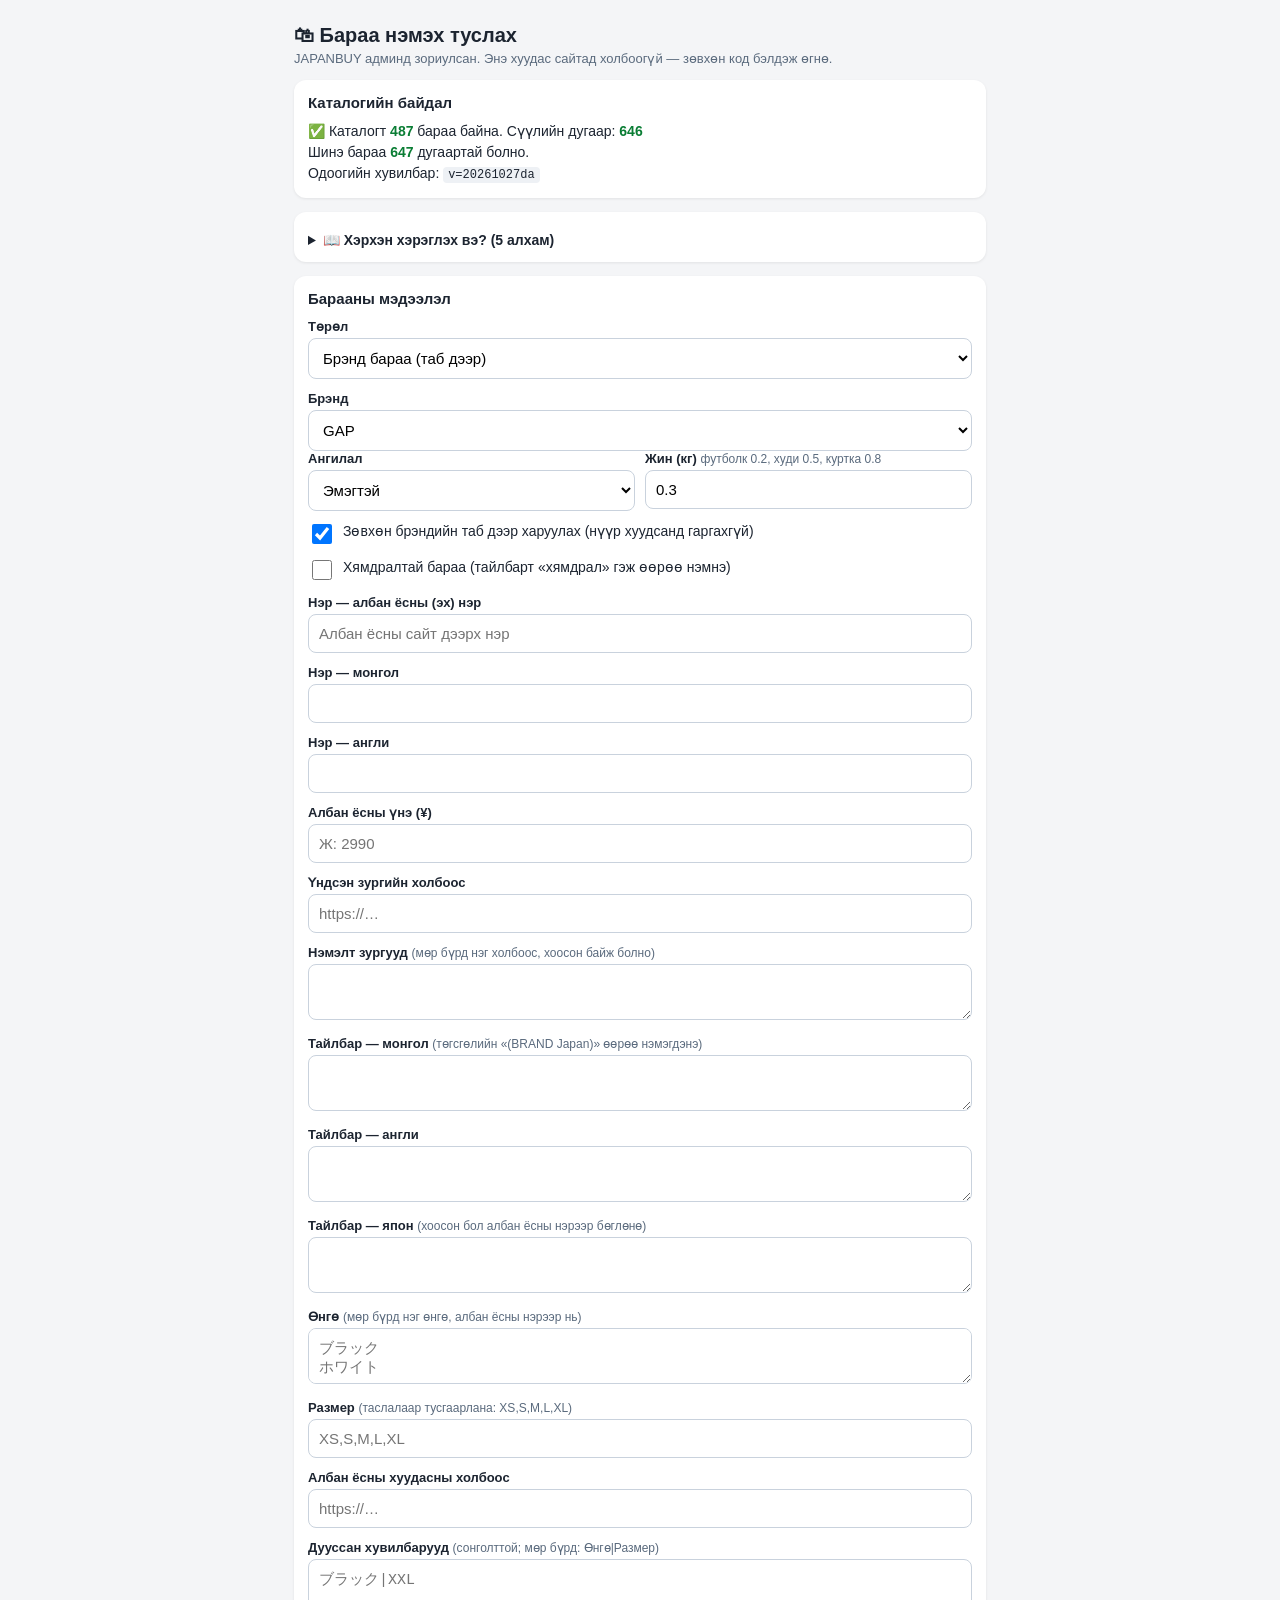
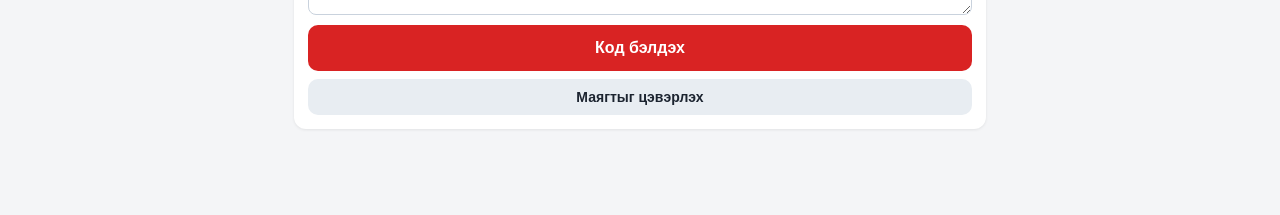
==== add.html @ d893a399 "Add admin helper page add.html: product-add form with auto next-id (no collisions), price +500, colo" ====
<!DOCTYPE html>
<html lang="mn">
<head>
<meta charset="UTF-8">
<meta name="viewport" content="width=device-width, initial-scale=1.0">
<title>Бараа нэмэх туслах — JAPANBUY (админ)</title>
<style>
  * { box-sizing: border-box; }
  body { font-family: -apple-system, "Hiragino Sans", "Noto Sans", sans-serif; margin: 0; background: #f4f5f7; color: #1c2430; }
  .wrap { max-width: 720px; margin: 0 auto; padding: 16px 14px 60px; }
  h1 { font-size: 20px; margin: 8px 0 4px; }
  .sub { color: #5a6a7d; font-size: 13px; margin-bottom: 14px; }
  .card { background: #fff; border-radius: 12px; padding: 14px; margin-bottom: 14px; box-shadow: 0 1px 3px rgba(0,0,0,.08); }
  .card h2 { font-size: 15px; margin: 0 0 10px; }
  .status { font-size: 14px; line-height: 1.5; }
  .status b { color: #0a7d34; }
  .warn { background: #fff6e0; border: 1px solid #f0d48a; border-radius: 8px; padding: 10px; font-size: 13px; line-height: 1.5; }
  label { display: block; font-size: 13px; font-weight: 600; margin: 12px 0 4px; }
  label:first-child { margin-top: 0; }
  .hint { font-weight: 400; color: #5a6a7d; font-size: 12px; }
  input[type=text], input[type=number], select, textarea { width: 100%; padding: 10px; font-size: 15px; border: 1px solid #c9d2dd; border-radius: 8px; background: #fff; }
  textarea { min-height: 56px; resize: vertical; }
  .row { display: flex; gap: 10px; }
  .row > div { flex: 1; }
  .check { display: flex; align-items: flex-start; gap: 8px; margin-top: 12px; font-size: 14px; }
  .check input { width: 20px; height: 20px; margin-top: 1px; }
  .price-out { font-size: 14px; margin-top: 6px; color: #0a7d34; font-weight: 600; }
  #img-preview { max-width: 180px; border-radius: 8px; margin-top: 8px; display: none; }
  .img-msg { font-size: 13px; margin-top: 6px; }
  .btn { display: block; width: 100%; padding: 14px; font-size: 16px; font-weight: 700; border: none; border-radius: 10px; background: #d92323; color: #fff; cursor: pointer; margin-top: 6px; }
  .btn:active { opacity: .85; }
  .btn.secondary { background: #e8edf2; color: #1c2430; font-size: 14px; padding: 10px; }
  .out-block { margin-top: 12px; }
  .out-block .lbl { font-size: 13px; font-weight: 700; margin-bottom: 4px; }
  .out-block textarea { font-family: ui-monospace, Menlo, monospace; font-size: 11.5px; min-height: 64px; background: #f8fafc; }
  .copy-btn { margin-top: 6px; padding: 9px 14px; font-size: 13px; font-weight: 700; border: none; border-radius: 8px; background: #1c2430; color: #fff; cursor: pointer; }
  .steps { font-size: 14px; line-height: 1.65; padding-left: 18px; margin: 8px 0; }
  .steps code, .mono { font-family: ui-monospace, Menlo, monospace; font-size: 12px; background: #eef1f5; padding: 1px 5px; border-radius: 4px; word-break: break-all; }
  .color-row { display: flex; gap: 8px; align-items: center; margin-top: 8px; flex-wrap: wrap; }
  .color-row .cname { font-size: 13px; font-weight: 700; min-width: 110px; word-break: break-all; }
  .color-row input { flex: 1; min-width: 120px; }
  .err { color: #c0392b; font-size: 13px; margin-top: 6px; }
  .ok-note { color: #0a7d34; font-size: 13px; }
  details { margin-top: 6px; }
  summary { font-size: 14px; font-weight: 700; cursor: pointer; }
</style>
</head>
<body>
<div class="wrap">
  <h1>🛍 Бараа нэмэх туслах</h1>
  <div class="sub">JAPANBUY админд зориулсан. Энэ хуудас сайтад холбоогүй — зөвхөн код бэлдэж өгнө.</div>

  <div class="card">
    <h2>Каталогийн байдал</h2>
    <div class="status" id="status">Сайтаас уншиж байна…</div>
    <div id="manual-box" style="display:none; margin-top:10px;">
      <div class="warn">Сайтаас автоматаар уншиж чадсангүй. Доорх хоёр утгыг гараар оруулна уу (одоогийн байдлаар сүүлийн дугаар 646, хувилбар 20261027da).</div>
      <div class="row" style="margin-top:10px;">
        <div><label>Сүүлийн барааны дугаар</label><input type="number" id="manual-maxid" value="646"></div>
        <div><label>Одоогийн хувилбар (v=…)</label><input type="text" id="manual-version" value="20261027da"></div>
      </div>
      <button class="btn secondary" id="manual-apply" type="button">Эдгээрийг хэрэглэх</button>
    </div>
  </div>

  <div class="card">
    <details>
      <summary>📖 Хэрхэн хэрэглэх вэ? (5 алхам)</summary>
      <ol class="steps">
        <li>Доорх маягтыг бөглөнө. Дугаар автоматаар өгөгдөнө — давхцахгүй.</li>
        <li>«Код бэлдэх» товчийг дарна.</li>
        <li>Гарсан кодын хэсгүүдийг нэг нэгээр нь хуулж, зааврын дагуу GitHub дээр script.js болон index.html руу буулгана.</li>
        <li>GitHub дээр «Commit changes» дарна.</li>
        <li>1–2 минут хүлээгээд сайтаа шинэ холбоосоор нээж, шинэ бараагаа шалгана.</li>
      </ol>
    </details>
  </div>

  <div class="card">
    <h2>Барааны мэдээлэл</h2>
    <label>Төрөл</label>
    <select id="f-type">
      <option value="brand">Брэнд бараа (таб дээр)</option>
      <option value="beauty">ГОО САЙХАН хэсэг</option>
      <option value="ginza">GINZA хэсэг</option>
    </select>

    <label id="brand-label">Брэнд</label>
    <select id="f-brand-select">
      <option>GAP</option><option>UNIQLO</option><option>GU</option><option>ZARA</option>
      <option>H&M</option><option>MICHAEL KORS</option><option>COLONY 2139</option><option>AZUL</option>
    </select>
    <input type="text" id="f-brand-text" placeholder="Ж: SHISEIDO, LOUIS VUITTON" style="display:none;">

    <div class="row">
      <div>
        <label>Ангилал</label>
        <select id="f-cat">
          <option value="men">Эрэгтэй</option>
          <option value="women" selected>Эмэгтэй</option>
          <option value="kids">Хүүхэд</option>
        </select>
      </div>
      <div>
        <label>Жин (кг) <span class="hint">футболк 0.2, худи 0.5, куртка 0.8</span></label>
        <input type="number" id="f-weight" step="0.1" min="0" value="0.3">
      </div>
    </div>

    <div class="check" id="brandonly-box"><input type="checkbox" id="f-brandonly" checked><span>Зөвхөн брэндийн таб дээр харуулах (нүүр хуудсанд гаргахгүй)</span></div>
    <div class="check"><input type="checkbox" id="f-sale"><span>Хямдралтай бараа (тайлбарт «хямдрал» гэж өөрөө нэмнэ)</span></div>

    <label>Нэр — албан ёсны (эх) нэр</label>
    <input type="text" id="f-name" placeholder="Албан ёсны сайт дээрх нэр">
    <label>Нэр — монгол</label>
    <input type="text" id="f-namemn">
    <label>Нэр — англи</label>
    <input type="text" id="f-nameen">

    <label>Албан ёсны үнэ (¥)</label>
    <input type="number" id="f-price" min="0" step="1" placeholder="Ж: 2990">
    <div class="price-out" id="price-out"></div>

    <label>Үндсэн зургийн холбоос</label>
    <input type="text" id="f-img" placeholder="https://…">
    <div class="img-msg" id="img-msg"></div>
    <img id="img-preview" alt="Зургийн урьдчилсан харагдац">

    <label>Нэмэлт зургууд <span class="hint">(мөр бүрд нэг холбоос, хоосон байж болно)</span></label>
    <textarea id="f-images"></textarea>

    <label>Тайлбар — монгол <span class="hint">(төгсгөлийн «(BRAND Japan)» өөрөө нэмэгдэнэ)</span></label>
    <textarea id="f-desc"></textarea>
    <label>Тайлбар — англи</label>
    <textarea id="f-descen"></textarea>
    <label>Тайлбар — япон <span class="hint">(хоосон бол албан ёсны нэрээр бөглөнө)</span></label>
    <textarea id="f-descjp"></textarea>

    <label>Өнгө <span class="hint">(мөр бүрд нэг өнгө, албан ёсны нэрээр нь)</span></label>
    <textarea id="f-colors" placeholder="ブラック&#10;ホワイト"></textarea>
    <div id="color-tr-box"></div>

    <label>Размер <span class="hint">(таслалаар тусгаарлана: XS,S,M,L,XL)</span></label>
    <input type="text" id="f-sizes" placeholder="XS,S,M,L,XL">

    <label>Албан ёсны хуудасны холбоос</label>
    <input type="text" id="f-url" placeholder="https://…">

    <label>Дууссан хувилбарууд <span class="hint">(сонголттой; мөр бүрд: Өнгө|Размер)</span></label>
    <textarea id="f-soldout" placeholder="ブラック|XXL"></textarea>

    <div class="err" id="form-err"></div>
    <button class="btn" id="generate" type="button">Код бэлдэх</button>
    <button class="btn secondary" id="reset" type="button" style="margin-top:8px;">Маягтыг цэвэрлэх</button>
  </div>

  <div class="card" id="out-card" style="display:none;">
    <h2>Бэлэн код</h2>
    <div class="ok-note" id="out-note"></div>
    <div id="out-blocks"></div>
    <h2 style="margin-top:18px;">Буулгах заавар</h2>
    <ol class="steps" id="out-steps"></ol>
  </div>
</div>

<script>
'use strict';
const $ = id => document.getElementById(id);
const CAT = { maxId: 0, count: 0, colors: new Set(), lastLine: '', lastEndsComma: true, version: '', loaded: false };
let nextId = null;

function esc(s) { return String(s).replace(/&/g, '&amp;').replace(/</g, '&lt;'); }

async function loadCatalog() {
  try {
    const [s, h] = await Promise.all([
      fetch('script.js', { cache: 'no-store' }).then(r => { if (!r.ok) throw new Error('script'); return r.text(); }),
      fetch('index.html', { cache: 'no-store' }).then(r => { if (!r.ok) throw new Error('index'); return r.text(); })
    ]);
    applyCatalog(s, h);
  } catch (e) {
    $('status').innerHTML = '⚠️ Сайтаас уншиж чадсангүй.';
    $('manual-box').style.display = 'block';
  }
}

function applyCatalog(s, h) {
  const idRe = /\{\s*(?:"id"|id)\s*:\s*(\d+)/g;
  let m, maxId = 0, count = 0;
  while ((m = idRe.exec(s)) !== null) { const v = parseInt(m[1], 10); count++; if (v > maxId) maxId = v; }
  const keyRe = /"([^"]+)"\s*:\s*\{\s*"mn"\s*:/g;
  const colors = new Set();
  while ((m = keyRe.exec(s)) !== null) colors.add(m[1]);
  const lineRe = new RegExp('^.*\\{\\s*(?:"id"|id)\\s*:\\s*' + maxId + '\\b.*$', 'm');
  const lm = s.match(lineRe);
  const lastLine = lm ? lm[0] : '';
  const vm = h.match(/script\.js\?v=([0-9a-z]+)/i);
  CAT.maxId = maxId; CAT.count = count; CAT.colors = colors;
  CAT.lastLine = lastLine; CAT.lastEndsComma = /,\s*$/.test(lastLine);
  CAT.version = vm ? vm[1] : '';
  CAT.loaded = true;
  nextId = maxId + 1;
  renderStatus();
}

function renderStatus() {
  $('status').innerHTML = '✅ Каталогт <b>' + CAT.count + '</b> бараа байна. Сүүлийн дугаар: <b>' + CAT.maxId + '</b>' +
    '<br>Шинэ бараа <b>' + nextId + '</b> дугаартай болно.' +
    (CAT.version ? '<br>Одоогийн хувилбар: <span class="mono">v=' + esc(CAT.version) + '</span>' : '');
}

$('manual-apply').addEventListener('click', () => {
  const mx = parseInt($('manual-maxid').value, 10);
  if (!mx) { alert('Сүүлийн дугаарыг оруулна уу'); return; }
  CAT.maxId = mx; CAT.count = 0; CAT.version = $('manual-version').value.trim();
  CAT.lastLine = ''; CAT.lastEndsComma = true; CAT.loaded = true;
  nextId = mx + 1;
  $('manual-box').style.display = 'none';
  renderStatus();
});

// ---- type / brand switching ----
$('f-type').addEventListener('change', () => {
  const t = $('f-type').value;
  const isBrand = t === 'brand';
  $('f-brand-select').style.display = isBrand ? 'block' : 'none';
  $('f-brand-text').style.display = isBrand ? 'none' : 'block';
  $('brandonly-box').style.display = isBrand ? 'flex' : 'none';
  const cat = $('f-cat');
  if (t === 'beauty') cat.innerHTML = '<option value="skin">Арьс арчилгаа</option><option value="makeup">Нүүр будалт</option><option value="sun">Нарны хамгаалалт</option>';
  else cat.innerHTML = '<option value="men">Эрэгтэй</option><option value="women" selected>Эмэгтэй</option><option value="kids">Хүүхэд</option>';
});
function brandVal() {
  return $('f-type').value === 'brand' ? $('f-brand-select').value : $('f-brand-text').value.trim();
}

// ---- price preview ----
$('f-price').addEventListener('input', () => {
  const v = parseInt($('f-price').value, 10);
  $('price-out').textContent = v > 0 ? 'Сайт дээр: ¥' + (v + 500).toLocaleString('en-US') + ' болно (албан ёсны үнэ + ¥500)' : '';
});

// ---- image test ----
let imgOk = null;
$('f-img').addEventListener('change', () => {
  const url = $('f-img').value.trim();
  const img = $('img-preview'), msg = $('img-msg');
  imgOk = null;
  if (!url) { img.style.display = 'none'; msg.textContent = ''; return; }
  msg.textContent = 'Зургийг шалгаж байна…'; msg.style.color = '#5a6a7d';
  const t = new Image();
  t.onload = () => { imgOk = true; img.src = url; img.style.display = 'block'; msg.textContent = '✅ Зураг ачаалагдаж байна'; msg.style.color = '#0a7d34'; };
  t.onerror = () => { imgOk = false; img.style.display = 'none'; msg.textContent = '⚠️ Зураг ачаалагдахгүй байна — холбоосоо шалгана уу'; msg.style.color = '#c0392b'; };
  t.src = url;
});

// ---- color translation rows ----
function parseColors() {
  return $('f-colors').value.split('\n').map(x => x.trim()).filter(Boolean);
}
function renderColorRows() {
  const box = $('color-tr-box');
  const colors = parseColors();
  const missing = colors.filter(c => !CAT.colors.has(c));
  if (!colors.length || !CAT.loaded) { box.innerHTML = ''; return; }
  if (!missing.length) { box.innerHTML = '<div class="ok-note" style="margin-top:8px;">✅ Бүх өнгөний орчуулга өмнө нь байгаа.</div>'; return; }
  box.innerHTML = '<label>Шинэ өнгөний орчуулга</label>' + missing.map(c =>
    '<div class="color-row"><span class="cname">' + esc(c) + '</span>' +
    '<input type="text" placeholder="Монгол нэр" data-color="' + esc(c) + '" data-lang="mn">' +
    '<input type="text" placeholder="Англи нэр" data-color="' + esc(c) + '" data-lang="en"></div>').join('');
}
$('f-colors').addEventListener('change', renderColorRows);

// ---- version increment (…da -> …db) ----
function nextVersion(v) {
  const m = v.match(/^(.*?)(\d*)([a-z])([a-z])$/i);
  if (!m) return '';
  let a = m[3].toLowerCase().charCodeAt(0) - 97, b = m[4].toLowerCase().charCodeAt(0) - 97;
  b++; if (b > 25) { b = 0; a++; } if (a > 25) return '';
  return m[1] + m[2] + String.fromCharCode(97 + a) + String.fromCharCode(97 + b);
}

function splitList(txt, sep) { return txt.split(sep).map(x => x.trim()).filter(Boolean); }

// ---- generate ----
$('generate').addEventListener('click', () => {
  const err = $('form-err'); err.textContent = '';
  if (nextId === null) { err.textContent = 'Эхлээд каталогийн байдлыг уншуулна уу (эсвэл гараар оруулна уу).'; return; }
  const type = $('f-type').value;
  const brand = brandVal();
  const cat = $('f-cat').value;
  const name = $('f-name').value.trim();
  const nameMn = $('f-namemn').value.trim();
  const nameEn = $('f-nameen').value.trim();
  const official = parseInt($('f-price').value, 10);
  const weight = parseFloat($('f-weight').value) || 0.3;
  const img = $('f-img').value.trim();
  const url = $('f-url').value.trim();
  const colors = parseColors();
  const sizes = splitList($('f-sizes').value, ',');
  const problems = [];
  if (!brand) problems.push('брэнд');
  if (!name) problems.push('албан ёсны нэр');
  if (!nameMn) problems.push('монгол нэр');
  if (!nameEn) problems.push('англи нэр');
  if (!official || official <= 0) problems.push('албан ёсны үнэ');
  if (!img) problems.push('зургийн холбоос');
  if (!url) problems.push('албан ёсны хуудасны холбоос');
  if (!colors.length) problems.push('өнгө');
  if (!sizes.length) problems.push('размер');
  if (problems.length) { err.textContent = 'Дутуу байна: ' + problems.join(', '); return; }

  const sale = $('f-sale').checked;
  const suffixMn = ' (' + brand + ' Japan' + (sale ? ', хямдрал' : '') + ')';
  const suffixEn = ' (' + brand + ' Japan' + (sale ? ', sale' : '') + ')';
  const suffixJp = '（' + brand + ' Japan' + (sale ? '、セール' : '') + '）';
  const withSuffix = (txt, suf) => { txt = (txt || '').trim(); if (!txt) return ''; return txt.includes('Japan') ? txt : txt + suf; };
  const desc = withSuffix($('f-desc').value, suffixMn);
  const descEn = withSuffix($('f-descen').value, suffixEn);
  const descJp = withSuffix($('f-descjp').value || name, suffixJp);
  const images = [img, ...splitList($('f-images').value, '\n')].filter((v, i, a) => a.indexOf(v) === i);

  const p = {};
  p.id = nextId; p.brand = brand; p.cat = cat;
  if (type !== 'brand') p.sec = type;
  if (type === 'brand' && $('f-brandonly').checked) p.brandOnly = true;
  p.name = name; p.nameMn = nameMn; p.nameEn = nameEn;
  p.price = official + 500; p.weightKg = weight; p.img = img;
  p.desc = desc; p.descEn = descEn; p.descJp = descJp;
  p.colors = colors; p.url = url; p.sizes = sizes; p.images = images;
  const productLine = JSON.stringify(p) + ',';

  // color translations for new colors
  const trInputs = {};
  document.querySelectorAll('#color-tr-box input[data-color]').forEach(inp => {
    trInputs[inp.dataset.color] = trInputs[inp.dataset.color] || {};
    trInputs[inp.dataset.color][inp.dataset.lang] = inp.value.trim();
  });
  const newColors = colors.filter(c => !CAT.colors.has(c));
  const unfilled = newColors.filter(c => !trInputs[c] || !trInputs[c].mn);
  let assignLine = '';
  if (newColors.length && !unfilled.length) {
    const entries = newColors.map(c => JSON.stringify(c) + ': {"mn":' + JSON.stringify(trInputs[c].mn) + ',"en":' + JSON.stringify(trInputs[c].en || c) + '}').join(', ');
    assignLine = 'Object.assign(COLOR_TR, {' + entries + '});';
  }

  // sold-out variants
  const soldLines = splitList($('f-soldout').value, '\n');
  const badSold = soldLines.filter(v => { const parts = v.split('|'); return parts.length !== 2 || !colors.includes(parts[0].trim()) || !sizes.includes(parts[1].trim()); });
  let registryLine = '';
  if (soldLines.length && !badSold.length) {
    registryLine = '    ' + nextId + ': { variants: [' + soldLines.map(v => JSON.stringify(v.replace(/\s*\|\s*/, '|'))).join(',') + '] },';
  }

  // outputs
  const blocks = [];
  blocks.push({ title: '1) Барааны мөр — script.js руу', text: productLine });
  if (assignLine) blocks.push({ title: '2) Өнгөний орчуулга — script.js руу', text: assignLine });
  if (registryLine) blocks.push({ title: '3) Дууссан хувилбар — script.js руу', text: registryLine });

  const nv = CAT.version ? nextVersion(CAT.version) : '';
  const steps = [];
  steps.push('GitHub дээр <b>BaTo9/J-buy</b> санг нээж, <span class="mono">script.js</span> файлыг нээнэ. Засварлах (харандаа) товчийг дарна.');
  steps.push('Барааны мөрийг: сүүлийн барааны мөрний <b>доод талд</b> шинэ мөрөнд буулгана.' + (CAT.lastLine ? ' Сүүлийн мөр одоо: <span class="mono">' + esc(CAT.lastLine.slice(0, 60)) + '…</span>' : '') + (!CAT.lastEndsComma ? ' ⚠️ Тэр мөр таслалаар төгсөөгүй бол төгсгөлд нь <b>таслал (,)</b> нэмээрэй.' : ''));
  if (assignLine) steps.push('Өнгөний орчуулгыг: <span class="mono">COLOR_TR</span> гэж хайж, тэр мөрний <b>доод талд</b> шинэ мөрөнд буулгана.');
  if (registryLine) steps.push('Дууссан хувилбарыг: <span class="mono">SOLD_OUT_VARIANTS</span> гэж хайж, тэр мөрний <b>доод талд</b> шинэ мөрөнд буулгана.');
  if (nv) steps.push('<span class="mono">index.html</span> файлыг нээж, <span class="mono">v=' + esc(CAT.version) + '</span> гэгийг <span class="mono">v=' + esc(nv) + '</span> болгож өөрчилнө (сайт шинэ хувилбарыг татахын тулд).');
  steps.push('«Commit changes» дарна. 1–2 минутын дараа сайтаа нээж, шинэ бараагаа шалгана (хуучин хувилбар харагдаж байвал хуудсыг дахин ачаална).');

  $('out-blocks').innerHTML = blocks.map((b, i) =>
    '<div class="out-block"><div class="lbl">' + esc(b.title) + '</div>' +
    '<textarea readonly id="out-' + i + '">' + esc(b.text) + '</textarea>' +
    '<button class="copy-btn" type="button" data-copy="' + i + '">Хуулах</button></div>').join('');
  $('out-steps').innerHTML = steps.map(s => '<li>' + s + '</li>').join('');
  const notes = [];
  notes.push('✅ ' + nextId + ' дугаартай бараа бэлэн боллоо: ' + nameMn + ' (' + brand + ') — сайт дээр ¥' + (official + 500).toLocaleString('en-US'));
  if (imgOk === false) notes.push('⚠️ Зургийн холбоос ачаалагдахгүй байсан — шалгасан эсэхээ нягтална уу.');
  if (unfilled.length) notes.push('⚠️ Эдгээр өнгөний монгол орчуулга дутуу тул орчуулгын мөр гарсангүй: ' + unfilled.join(', ') + '. Өнгөний орчуулгыг бөглөөд дахин «Код бэлдэх» дарна уу.');
  if (badSold.length) notes.push('⚠️ Дууссан хувилбарын мөр буруу бичигдсэн тул гарсангүй: ' + badSold.join(', ') + ' («Өнгө|Размер» хэлбэрээр, өнгө/размер нь дээрх жагсаалтад байх ёстой).');
  $('out-note').innerHTML = notes.map(esc).join('<br>');
  $('out-card').style.display = 'block';
  $('out-card').scrollIntoView({ behavior: 'smooth' });

  document.querySelectorAll('[data-copy]').forEach(btn => btn.addEventListener('click', async () => {
    const ta = $('out-' + btn.dataset.copy);
    ta.select();
    try { await navigator.clipboard.writeText(ta.value); btn.textContent = '✅ Хуулагдлаа'; }
    catch (e) { document.execCommand('copy'); btn.textContent = '✅ Хуулагдлаа'; }
    setTimeout(() => { btn.textContent = 'Хуулах'; }, 2000);
  }));

  // reserve the id + colors for the next product in this session
  colors.forEach(c => CAT.colors.add(c));
  CAT.count++; CAT.maxId = nextId; nextId++;
  renderStatus();
});

$('reset').addEventListener('click', () => {
  ['f-name', 'f-namemn', 'f-nameen', 'f-price', 'f-img', 'f-images', 'f-desc', 'f-descen', 'f-descjp', 'f-colors', 'f-sizes', 'f-url', 'f-soldout'].forEach(id => { $(id).value = ''; });
  $('f-sale').checked = false;
  $('price-out').textContent = ''; $('img-msg').textContent = ''; $('img-preview').style.display = 'none';
  $('color-tr-box').innerHTML = ''; $('form-err').textContent = '';
  window.scrollTo({ top: 0, behavior: 'smooth' });
});

loadCatalog();
</script>
</body>
</html>
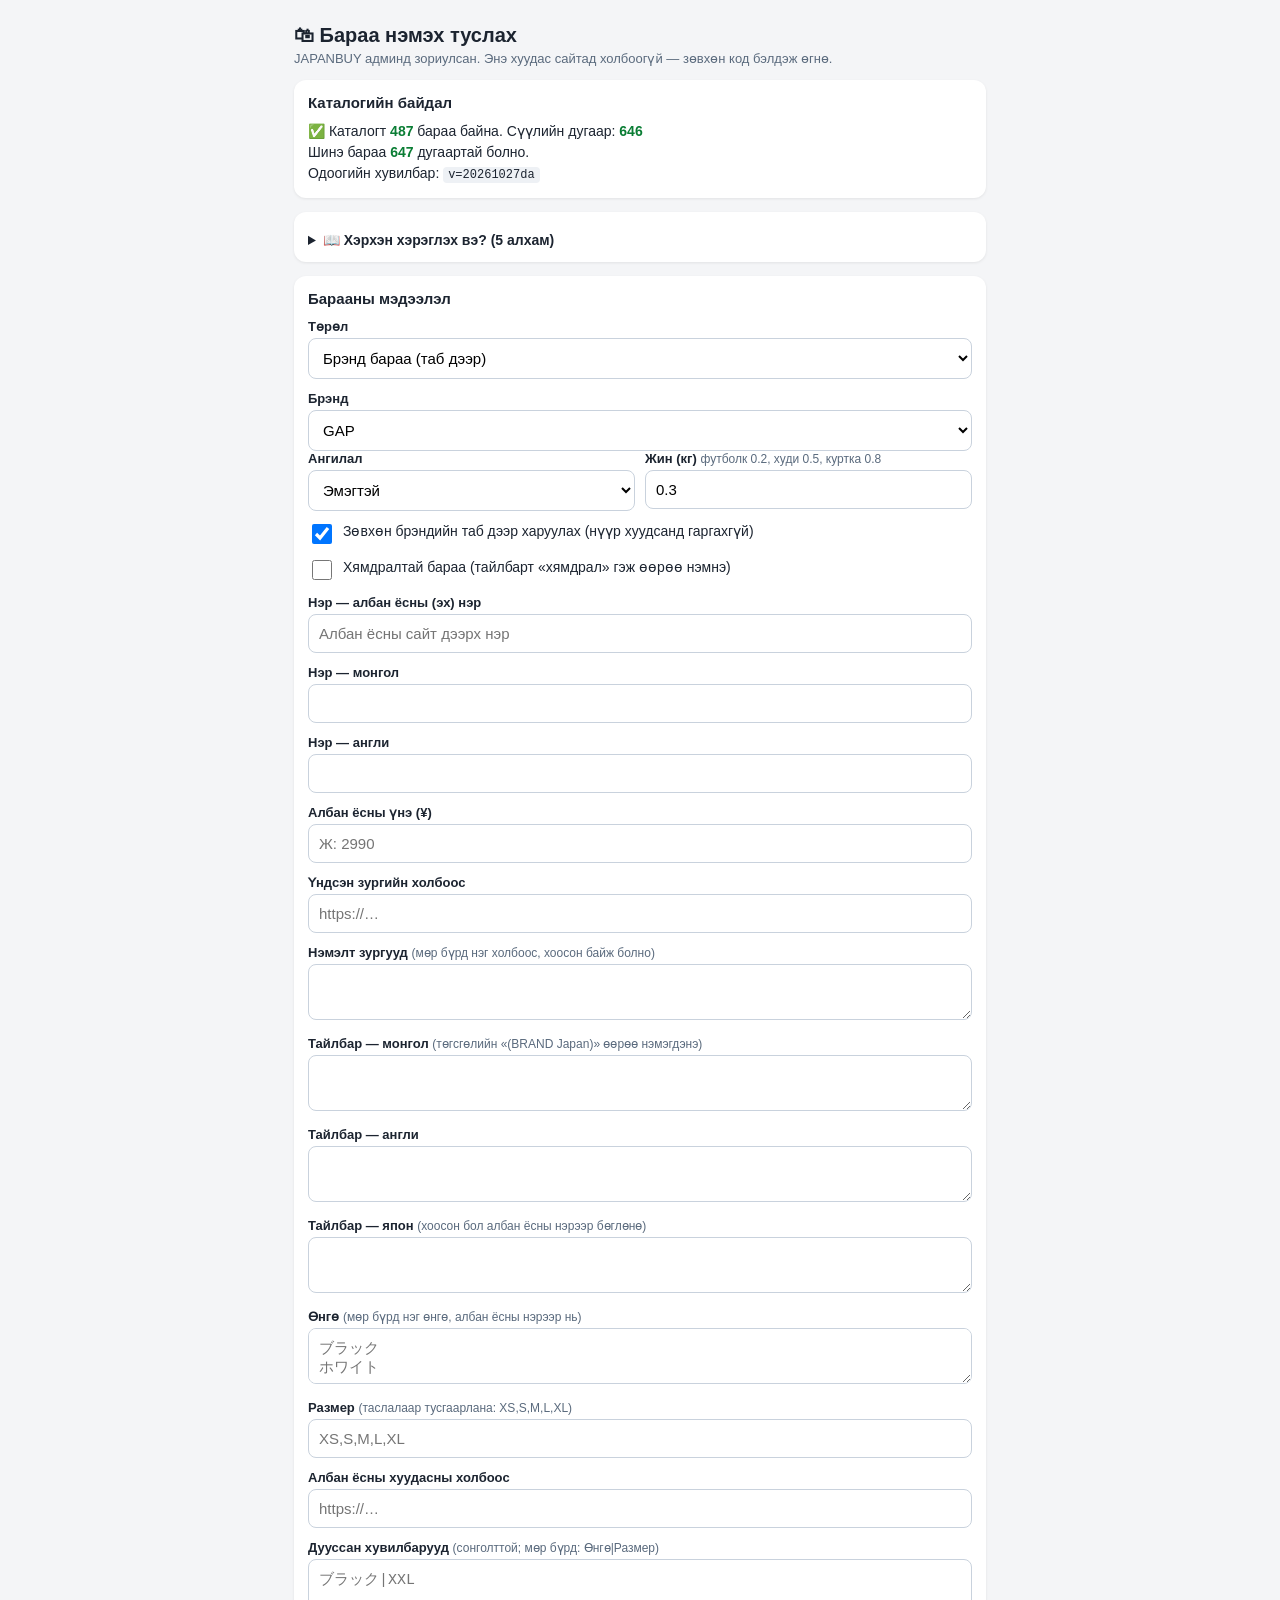
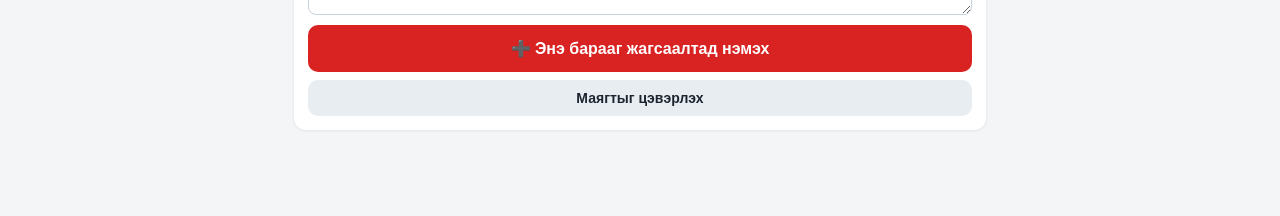
==== commit e428b630: "add.html: batch add — queue multiple products, one combined code output and one commit" ====
--- a/add.html
+++ b/add.html
@@ -43,6 +43,9 @@
   .ok-note { color: #0a7d34; font-size: 13px; }
   details { margin-top: 6px; }
   summary { font-size: 14px; font-weight: 700; cursor: pointer; }
+  .q-row { display: flex; align-items: center; gap: 8px; padding: 9px 10px; background: #f8fafc; border: 1px solid #e3e9f0; border-radius: 8px; margin-top: 8px; font-size: 14px; }
+  .q-row .q-info { flex: 1; line-height: 1.4; }
+  .q-row .q-del { border: none; background: #fdecec; color: #c0392b; font-size: 14px; font-weight: 700; border-radius: 8px; padding: 7px 11px; cursor: pointer; }
 </style>
 </head>
 <body>
@@ -67,11 +70,11 @@
     <details>
       <summary>📖 Хэрхэн хэрэглэх вэ? (5 алхам)</summary>
       <ol class="steps">
-        <li>Доорх маягтыг бөглөнө. Дугаар автоматаар өгөгдөнө — давхцахгүй.</li>
-        <li>«Код бэлдэх» товчийг дарна.</li>
-        <li>Гарсан кодын хэсгүүдийг нэг нэгээр нь хуулж, зааврын дагуу GitHub дээр script.js болон index.html руу буулгана.</li>
-        <li>GitHub дээр «Commit changes» дарна.</li>
-        <li>1–2 минут хүлээгээд сайтаа шинэ холбоосоор нээж, шинэ бараагаа шалгана.</li>
+        <li>Маягтыг бөглөж, «Жагсаалтад нэмэх» дарна. Дугаар автоматаар, дарааллаараа өгөгдөнө — давхцахгүй.</li>
+        <li>Өөр бараа байвал маягтыг дахин бөглөж нэмнэ — хэдэн ч бараа болно.</li>
+        <li>Бүх бараагаа нэмсний дараа «Бүх кодыг бэлдэх» дарна.</li>
+        <li>Гарсан кодын хэсгүүдийг хуулж, зааврын дагуу GitHub дээр script.js болон index.html руу буулгаад, «Commit changes» дарна.</li>
+        <li>1–2 минут хүлээгээд сайтаа шинэ холбоосоор нээж, шинэ бараануудаа шалгана.</li>
       </ol>
     </details>
   </div>
@@ -150,8 +153,16 @@
     <textarea id="f-soldout" placeholder="ブラック|XXL"></textarea>
 
     <div class="err" id="form-err"></div>
-    <button class="btn" id="generate" type="button">Код бэлдэх</button>
+    <button class="btn" id="add-to-queue" type="button">➕ Энэ барааг жагсаалтад нэмэх</button>
     <button class="btn secondary" id="reset" type="button" style="margin-top:8px;">Маягтыг цэвэрлэх</button>
+  </div>
+
+  <div class="card" id="queue-card" style="display:none;">
+    <h2>Нэмэх барааны жагсаалт</h2>
+    <div id="queue-list"></div>
+    <div class="hint" style="margin:8px 0;">Жагсаалтаас хассаны дугаар хоосон үлдэнэ — энэ нь зүгээр, дугаар давхцахгүй байх нь чухал.</div>
+    <button class="btn" id="generate-all" type="button">📋 Бүх кодыг бэлдэх</button>
+    <button class="btn secondary" id="clear-queue" type="button" style="margin-top:8px;">Жагсаалтыг цэвэрлэх</button>
   </div>
 
   <div class="card" id="out-card" style="display:none;">
@@ -168,6 +179,8 @@
 const $ = id => document.getElementById(id);
 const CAT = { maxId: 0, count: 0, colors: new Set(), lastLine: '', lastEndsComma: true, version: '', loaded: false };
 let nextId = null;
+const QUEUE = [];        // collected products waiting for code generation
+const sessionTr = {};    // color -> {mn, en} translations entered this session
 
 function esc(s) { return String(s).replace(/&/g, '&amp;').replace(/</g, '&lt;'); }
 
@@ -206,6 +219,7 @@
 function renderStatus() {
   $('status').innerHTML = '✅ Каталогт <b>' + CAT.count + '</b> бараа байна. Сүүлийн дугаар: <b>' + CAT.maxId + '</b>' +
     '<br>Шинэ бараа <b>' + nextId + '</b> дугаартай болно.' +
+    (QUEUE.length ? '<br>Жагсаалтад <b>' + QUEUE.length + '</b> бараа хүлээж байна.' : '') +
     (CAT.version ? '<br>Одоогийн хувилбар: <span class="mono">v=' + esc(CAT.version) + '</span>' : '');
 }
 
@@ -266,8 +280,8 @@
   if (!missing.length) { box.innerHTML = '<div class="ok-note" style="margin-top:8px;">✅ Бүх өнгөний орчуулга өмнө нь байгаа.</div>'; return; }
   box.innerHTML = '<label>Шинэ өнгөний орчуулга</label>' + missing.map(c =>
     '<div class="color-row"><span class="cname">' + esc(c) + '</span>' +
-    '<input type="text" placeholder="Монгол нэр" data-color="' + esc(c) + '" data-lang="mn">' +
-    '<input type="text" placeholder="Англи нэр" data-color="' + esc(c) + '" data-lang="en"></div>').join('');
+    '<input type="text" placeholder="Монгол нэр" data-color="' + esc(c) + '" data-lang="mn" value="' + esc((sessionTr[c] || {}).mn || '') + '">' +
+    '<input type="text" placeholder="Англи нэр" data-color="' + esc(c) + '" data-lang="en" value="' + esc((sessionTr[c] || {}).en || '') + '"></div>').join('');
 }
 $('f-colors').addEventListener('change', renderColorRows);
 
@@ -282,10 +296,17 @@
 
 function splitList(txt, sep) { return txt.split(sep).map(x => x.trim()).filter(Boolean); }
 
-// ---- generate ----
-$('generate').addEventListener('click', () => {
+function clearForm(keepSelections) {
+  ['f-name', 'f-namemn', 'f-nameen', 'f-price', 'f-img', 'f-images', 'f-desc', 'f-descen', 'f-descjp', 'f-colors', 'f-sizes', 'f-url', 'f-soldout'].forEach(id => { $(id).value = ''; });
+  if (!keepSelections) $('f-sale').checked = false;
+  $('price-out').textContent = ''; $('img-msg').textContent = ''; $('img-preview').style.display = 'none';
+  $('color-tr-box').innerHTML = ''; imgOk = null;
+}
+
+// ---- collect one product from the form into the queue ----
+function collectProduct() {
   const err = $('form-err'); err.textContent = '';
-  if (nextId === null) { err.textContent = 'Эхлээд каталогийн байдлыг уншуулна уу (эсвэл гараар оруулна уу).'; return; }
+  if (nextId === null) { err.textContent = 'Эхлээд каталогийн байдлыг уншуулна уу (эсвэл гараар оруулна уу).'; return null; }
   const type = $('f-type').value;
   const brand = brandVal();
   const cat = $('f-cat').value;
@@ -308,16 +329,35 @@
   if (!url) problems.push('албан ёсны хуудасны холбоос');
   if (!colors.length) problems.push('өнгө');
   if (!sizes.length) problems.push('размер');
-  if (problems.length) { err.textContent = 'Дутуу байна: ' + problems.join(', '); return; }
+  if (problems.length) { err.textContent = 'Дутуу байна: ' + problems.join(', '); return null; }
+
+  // color translations (must be filled for catalog-new colors)
+  const trInputs = {};
+  document.querySelectorAll('#color-tr-box input[data-color]').forEach(inp => {
+    trInputs[inp.dataset.color] = trInputs[inp.dataset.color] || {};
+    trInputs[inp.dataset.color][inp.dataset.lang] = inp.value.trim();
+  });
+  const colorTr = {};
+  const unfilled = [];
+  for (const c of colors) {
+    if (CAT.colors.has(c)) continue;
+    const mn = (trInputs[c] && trInputs[c].mn) || (sessionTr[c] && sessionTr[c].mn) || '';
+    const en = (trInputs[c] && trInputs[c].en) || (sessionTr[c] && sessionTr[c].en) || '';
+    if (!mn) { unfilled.push(c); continue; }
+    colorTr[c] = { mn, en: en || c };
+  }
+  if (unfilled.length) { err.textContent = 'Эдгээр өнгөний монгол орчуулгыг бөглөнө үү: ' + unfilled.join(', ') + ' (өнгөний доорх орчуулгын мөрнүүдийг харна уу)'; renderColorRows(); return null; }
+
+  // sold-out variants
+  const soldLines = splitList($('f-soldout').value, '\n');
+  const badSold = soldLines.filter(v => { const parts = v.split('|'); return parts.length !== 2 || !colors.includes(parts[0].trim()) || !sizes.includes(parts[1].trim()); });
+  if (badSold.length) { err.textContent = 'Дууссан хувилбар буруу байна: ' + badSold.join(', ') + ' («Өнгө|Размер» хэлбэрээр, өнгө/размер нь дээрх жагсаалтад байх ёстой)'; return null; }
 
   const sale = $('f-sale').checked;
   const suffixMn = ' (' + brand + ' Japan' + (sale ? ', хямдрал' : '') + ')';
   const suffixEn = ' (' + brand + ' Japan' + (sale ? ', sale' : '') + ')';
   const suffixJp = '（' + brand + ' Japan' + (sale ? '、セール' : '') + '）';
   const withSuffix = (txt, suf) => { txt = (txt || '').trim(); if (!txt) return ''; return txt.includes('Japan') ? txt : txt + suf; };
-  const desc = withSuffix($('f-desc').value, suffixMn);
-  const descEn = withSuffix($('f-descen').value, suffixEn);
-  const descJp = withSuffix($('f-descjp').value || name, suffixJp);
   const images = [img, ...splitList($('f-images').value, '\n')].filter((v, i, a) => a.indexOf(v) === i);
 
   const p = {};
@@ -326,57 +366,87 @@
   if (type === 'brand' && $('f-brandonly').checked) p.brandOnly = true;
   p.name = name; p.nameMn = nameMn; p.nameEn = nameEn;
   p.price = official + 500; p.weightKg = weight; p.img = img;
-  p.desc = desc; p.descEn = descEn; p.descJp = descJp;
+  p.desc = withSuffix($('f-desc').value, suffixMn);
+  p.descEn = withSuffix($('f-descen').value, suffixEn);
+  p.descJp = withSuffix($('f-descjp').value || name, suffixJp);
   p.colors = colors; p.url = url; p.sizes = sizes; p.images = images;
-  const productLine = JSON.stringify(p) + ',';
-
-  // color translations for new colors
-  const trInputs = {};
-  document.querySelectorAll('#color-tr-box input[data-color]').forEach(inp => {
-    trInputs[inp.dataset.color] = trInputs[inp.dataset.color] || {};
-    trInputs[inp.dataset.color][inp.dataset.lang] = inp.value.trim();
-  });
-  const newColors = colors.filter(c => !CAT.colors.has(c));
-  const unfilled = newColors.filter(c => !trInputs[c] || !trInputs[c].mn);
-  let assignLine = '';
-  if (newColors.length && !unfilled.length) {
-    const entries = newColors.map(c => JSON.stringify(c) + ': {"mn":' + JSON.stringify(trInputs[c].mn) + ',"en":' + JSON.stringify(trInputs[c].en || c) + '}').join(', ');
-    assignLine = 'Object.assign(COLOR_TR, {' + entries + '});';
+
+  const item = {
+    id: nextId, nameMn, brand, price: p.price, imgOk,
+    productLine: JSON.stringify(p) + ',',
+    registryLine: soldLines.length ? '    ' + nextId + ': { variants: [' + soldLines.map(v => JSON.stringify(v.replace(/\s*\|\s*/, '|'))).join(',') + '] },' : '',
+    colorTr
+  };
+  for (const [c, v] of Object.entries(colorTr)) if (!sessionTr[c]) sessionTr[c] = v;
+  QUEUE.push(item);
+  CAT.count++; CAT.maxId = nextId; nextId++;
+  renderStatus();
+  return item;
+}
+
+function renderQueue() {
+  const card = $('queue-card');
+  if (!QUEUE.length) { card.style.display = 'none'; return; }
+  card.style.display = 'block';
+  $('queue-list').innerHTML = QUEUE.map((it, i) =>
+    '<div class="q-row"><div class="q-info"><b>' + it.id + '</b> — ' + esc(it.nameMn) + ' (' + esc(it.brand) + ')<br>¥' + it.price.toLocaleString('en-US') + '</div>' +
+    '<button class="q-del" type="button" data-del="' + i + '">✕ Хасах</button></div>').join('');
+  $('generate-all').textContent = '📋 Бүх кодыг бэлдэх (' + QUEUE.length + ' бараа)';
+  document.querySelectorAll('[data-del]').forEach(btn => btn.addEventListener('click', () => {
+    QUEUE.splice(parseInt(btn.dataset.del, 10), 1);
+    CAT.count--;
+    renderQueue(); renderStatus();
+  }));
+}
+
+$('add-to-queue').addEventListener('click', () => {
+  const item = collectProduct();
+  if (!item) return;
+  renderQueue();
+  clearForm(true);
+  $('queue-card').scrollIntoView({ behavior: 'smooth', block: 'center' });
+});
+
+$('clear-queue').addEventListener('click', () => {
+  QUEUE.length = 0;
+  renderQueue(); renderStatus();
+  $('out-card').style.display = 'none';
+});
+
+// ---- generate combined code for the whole queue ----
+$('generate-all').addEventListener('click', () => {
+  if (!QUEUE.length) {
+    const item = collectProduct();
+    if (!item) return;
+    renderQueue();
   }
-
-  // sold-out variants
-  const soldLines = splitList($('f-soldout').value, '\n');
-  const badSold = soldLines.filter(v => { const parts = v.split('|'); return parts.length !== 2 || !colors.includes(parts[0].trim()) || !sizes.includes(parts[1].trim()); });
-  let registryLine = '';
-  if (soldLines.length && !badSold.length) {
-    registryLine = '    ' + nextId + ': { variants: [' + soldLines.map(v => JSON.stringify(v.replace(/\s*\|\s*/, '|'))).join(',') + '] },';
-  }
-
-  // outputs
-  const blocks = [];
-  blocks.push({ title: '1) Барааны мөр — script.js руу', text: productLine });
+  const productText = QUEUE.map(it => it.productLine).join('\n');
+  const mergedTr = {};
+  for (const it of QUEUE) for (const [c, v] of Object.entries(it.colorTr)) if (!mergedTr[c]) mergedTr[c] = v;
+  const assignLine = Object.keys(mergedTr).length
+    ? 'Object.assign(COLOR_TR, {' + Object.entries(mergedTr).map(([c, v]) => JSON.stringify(c) + ': {"mn":' + JSON.stringify(v.mn) + ',"en":' + JSON.stringify(v.en) + '}').join(', ') + '});'
+    : '';
+  const registryText = QUEUE.map(it => it.registryLine).filter(Boolean).join('\n');
+
+  const blocks = [{ title: '1) Барааны мөрнүүд — script.js руу', text: productText }];
   if (assignLine) blocks.push({ title: '2) Өнгөний орчуулга — script.js руу', text: assignLine });
-  if (registryLine) blocks.push({ title: '3) Дууссан хувилбар — script.js руу', text: registryLine });
+  if (registryText) blocks.push({ title: '3) Дууссан хувилбарууд — script.js руу', text: registryText });
 
   const nv = CAT.version ? nextVersion(CAT.version) : '';
   const steps = [];
   steps.push('GitHub дээр <b>BaTo9/J-buy</b> санг нээж, <span class="mono">script.js</span> файлыг нээнэ. Засварлах (харандаа) товчийг дарна.');
-  steps.push('Барааны мөрийг: сүүлийн барааны мөрний <b>доод талд</b> шинэ мөрөнд буулгана.' + (CAT.lastLine ? ' Сүүлийн мөр одоо: <span class="mono">' + esc(CAT.lastLine.slice(0, 60)) + '…</span>' : '') + (!CAT.lastEndsComma ? ' ⚠️ Тэр мөр таслалаар төгсөөгүй бол төгсгөлд нь <b>таслал (,)</b> нэмээрэй.' : ''));
+  steps.push('Барааны мөрнүүдийг: сүүлийн барааны мөрний <b>доод талд</b> бүгдийг нь нэг дор буулгана.' + (CAT.lastLine ? ' Сүүлийн мөр одоо: <span class="mono">' + esc(CAT.lastLine.slice(0, 60)) + '…</span>' : '') + (!CAT.lastEndsComma ? ' ⚠️ Тэр мөр таслалаар төгсөөгүй бол төгсгөлд нь <b>таслал (,)</b> нэмээрэй.' : ''));
   if (assignLine) steps.push('Өнгөний орчуулгыг: <span class="mono">COLOR_TR</span> гэж хайж, тэр мөрний <b>доод талд</b> шинэ мөрөнд буулгана.');
-  if (registryLine) steps.push('Дууссан хувилбарыг: <span class="mono">SOLD_OUT_VARIANTS</span> гэж хайж, тэр мөрний <b>доод талд</b> шинэ мөрөнд буулгана.');
+  if (registryText) steps.push('Дууссан хувилбаруудыг: <span class="mono">SOLD_OUT_VARIANTS</span> гэж хайж, тэр мөрний <b>доод талд</b> буулгана.');
   if (nv) steps.push('<span class="mono">index.html</span> файлыг нээж, <span class="mono">v=' + esc(CAT.version) + '</span> гэгийг <span class="mono">v=' + esc(nv) + '</span> болгож өөрчилнө (сайт шинэ хувилбарыг татахын тулд).');
-  steps.push('«Commit changes» дарна. 1–2 минутын дараа сайтаа нээж, шинэ бараагаа шалгана (хуучин хувилбар харагдаж байвал хуудсыг дахин ачаална).');
+  steps.push('«Commit changes» дарна. 1–2 минутын дараа сайтаа нээж, шинэ бараануудаа шалгана (хуучин хувилбар харагдаж байвал хуудсыг дахин ачаална). GitHub руу оруулж дууссаныхаа дараа «Жагсаалтыг цэвэрлэх» дарна.');
 
   $('out-blocks').innerHTML = blocks.map((b, i) =>
     '<div class="out-block"><div class="lbl">' + esc(b.title) + '</div>' +
     '<textarea readonly id="out-' + i + '">' + esc(b.text) + '</textarea>' +
     '<button class="copy-btn" type="button" data-copy="' + i + '">Хуулах</button></div>').join('');
   $('out-steps').innerHTML = steps.map(s => '<li>' + s + '</li>').join('');
-  const notes = [];
-  notes.push('✅ ' + nextId + ' дугаартай бараа бэлэн боллоо: ' + nameMn + ' (' + brand + ') — сайт дээр ¥' + (official + 500).toLocaleString('en-US'));
-  if (imgOk === false) notes.push('⚠️ Зургийн холбоос ачаалагдахгүй байсан — шалгасан эсэхээ нягтална уу.');
-  if (unfilled.length) notes.push('⚠️ Эдгээр өнгөний монгол орчуулга дутуу тул орчуулгын мөр гарсангүй: ' + unfilled.join(', ') + '. Өнгөний орчуулгыг бөглөөд дахин «Код бэлдэх» дарна уу.');
-  if (badSold.length) notes.push('⚠️ Дууссан хувилбарын мөр буруу бичигдсэн тул гарсангүй: ' + badSold.join(', ') + ' («Өнгө|Размер» хэлбэрээр, өнгө/размер нь дээрх жагсаалтад байх ёстой).');
+  const notes = QUEUE.map(it => '✅ ' + it.id + ': ' + it.nameMn + ' (' + it.brand + ') — ¥' + it.price.toLocaleString('en-US') + (it.imgOk === false ? ' ⚠️ зураг ачаалагдахгүй байсан' : ''));
   $('out-note').innerHTML = notes.map(esc).join('<br>');
   $('out-card').style.display = 'block';
   $('out-card').scrollIntoView({ behavior: 'smooth' });
@@ -388,22 +458,16 @@
     catch (e) { document.execCommand('copy'); btn.textContent = '✅ Хуулагдлаа'; }
     setTimeout(() => { btn.textContent = 'Хуулах'; }, 2000);
   }));
-
-  // reserve the id + colors for the next product in this session
-  colors.forEach(c => CAT.colors.add(c));
-  CAT.count++; CAT.maxId = nextId; nextId++;
-  renderStatus();
 });
 
 $('reset').addEventListener('click', () => {
-  ['f-name', 'f-namemn', 'f-nameen', 'f-price', 'f-img', 'f-images', 'f-desc', 'f-descen', 'f-descjp', 'f-colors', 'f-sizes', 'f-url', 'f-soldout'].forEach(id => { $(id).value = ''; });
-  $('f-sale').checked = false;
-  $('price-out').textContent = ''; $('img-msg').textContent = ''; $('img-preview').style.display = 'none';
-  $('color-tr-box').innerHTML = ''; $('form-err').textContent = '';
+  clearForm(false);
+  $('form-err').textContent = '';
   window.scrollTo({ top: 0, behavior: 'smooth' });
 });
 
 loadCatalog();
+
 </script>
 </body>
 </html>
